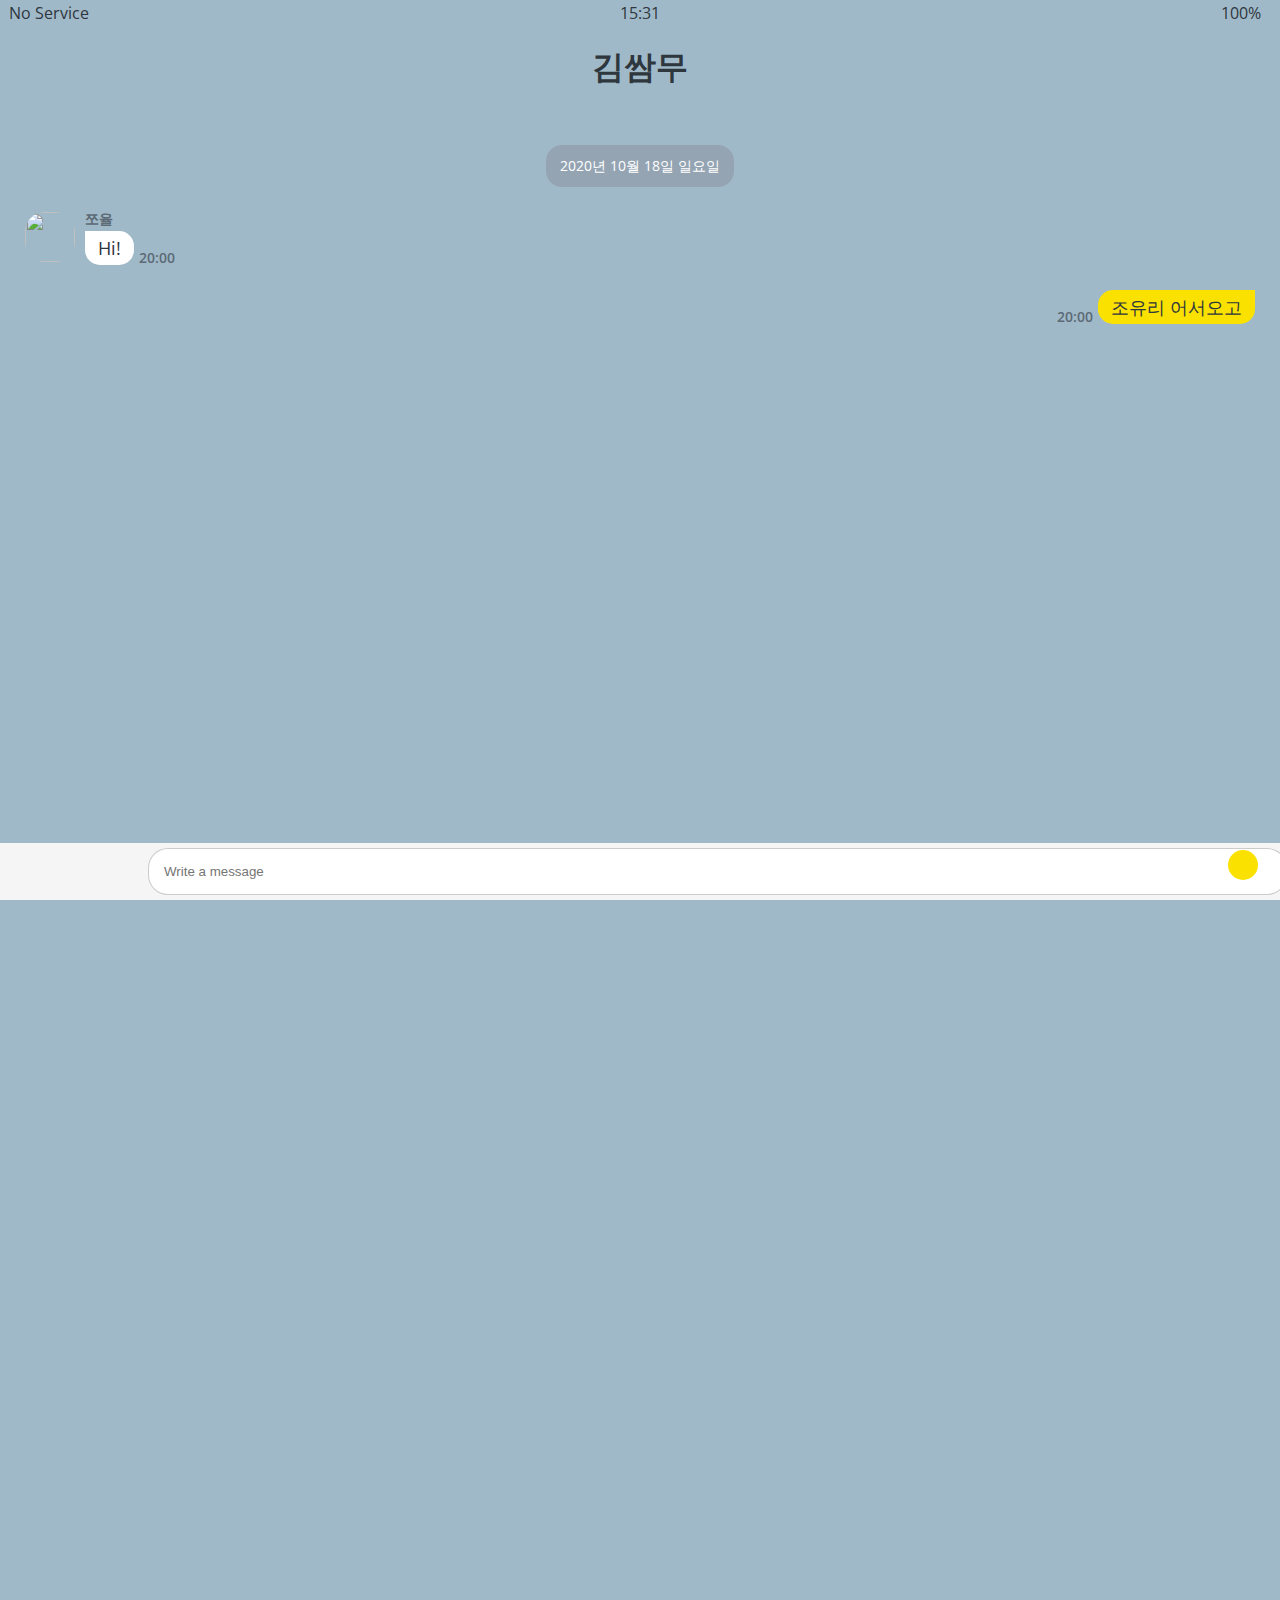
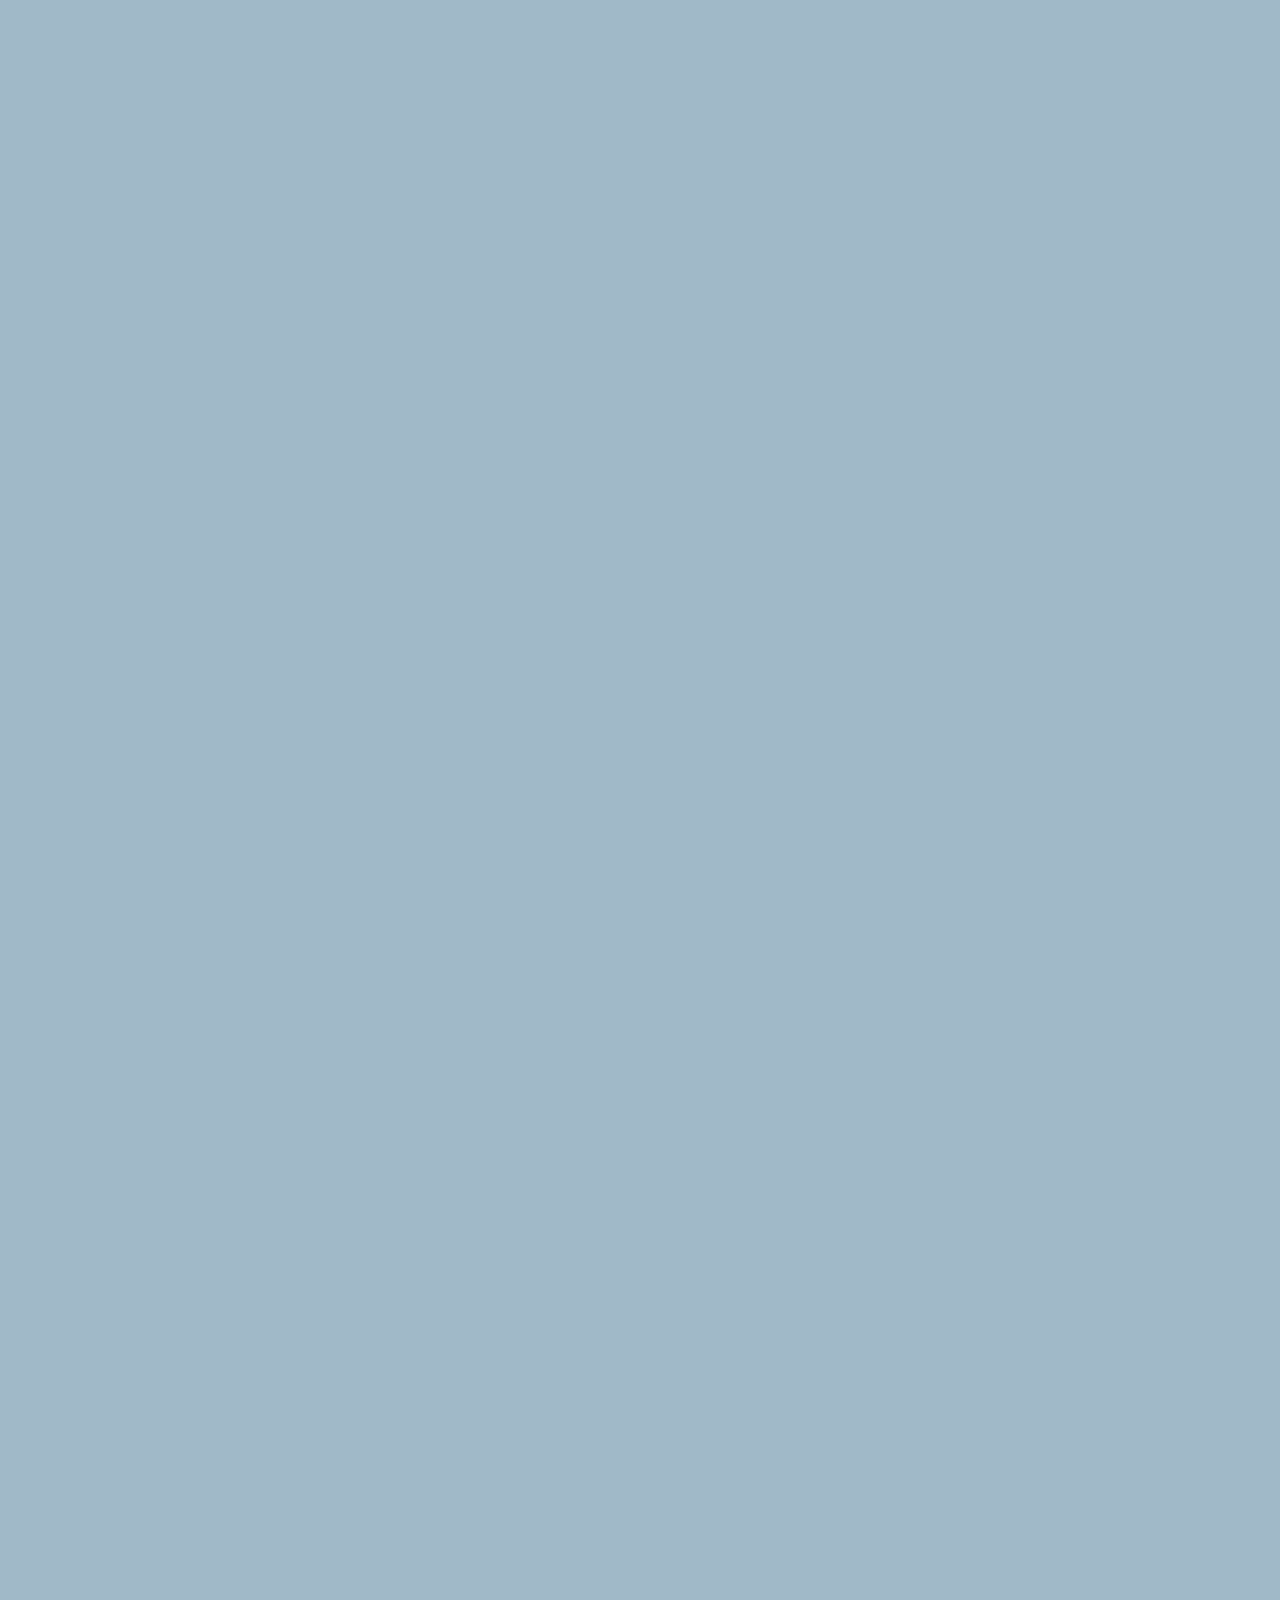
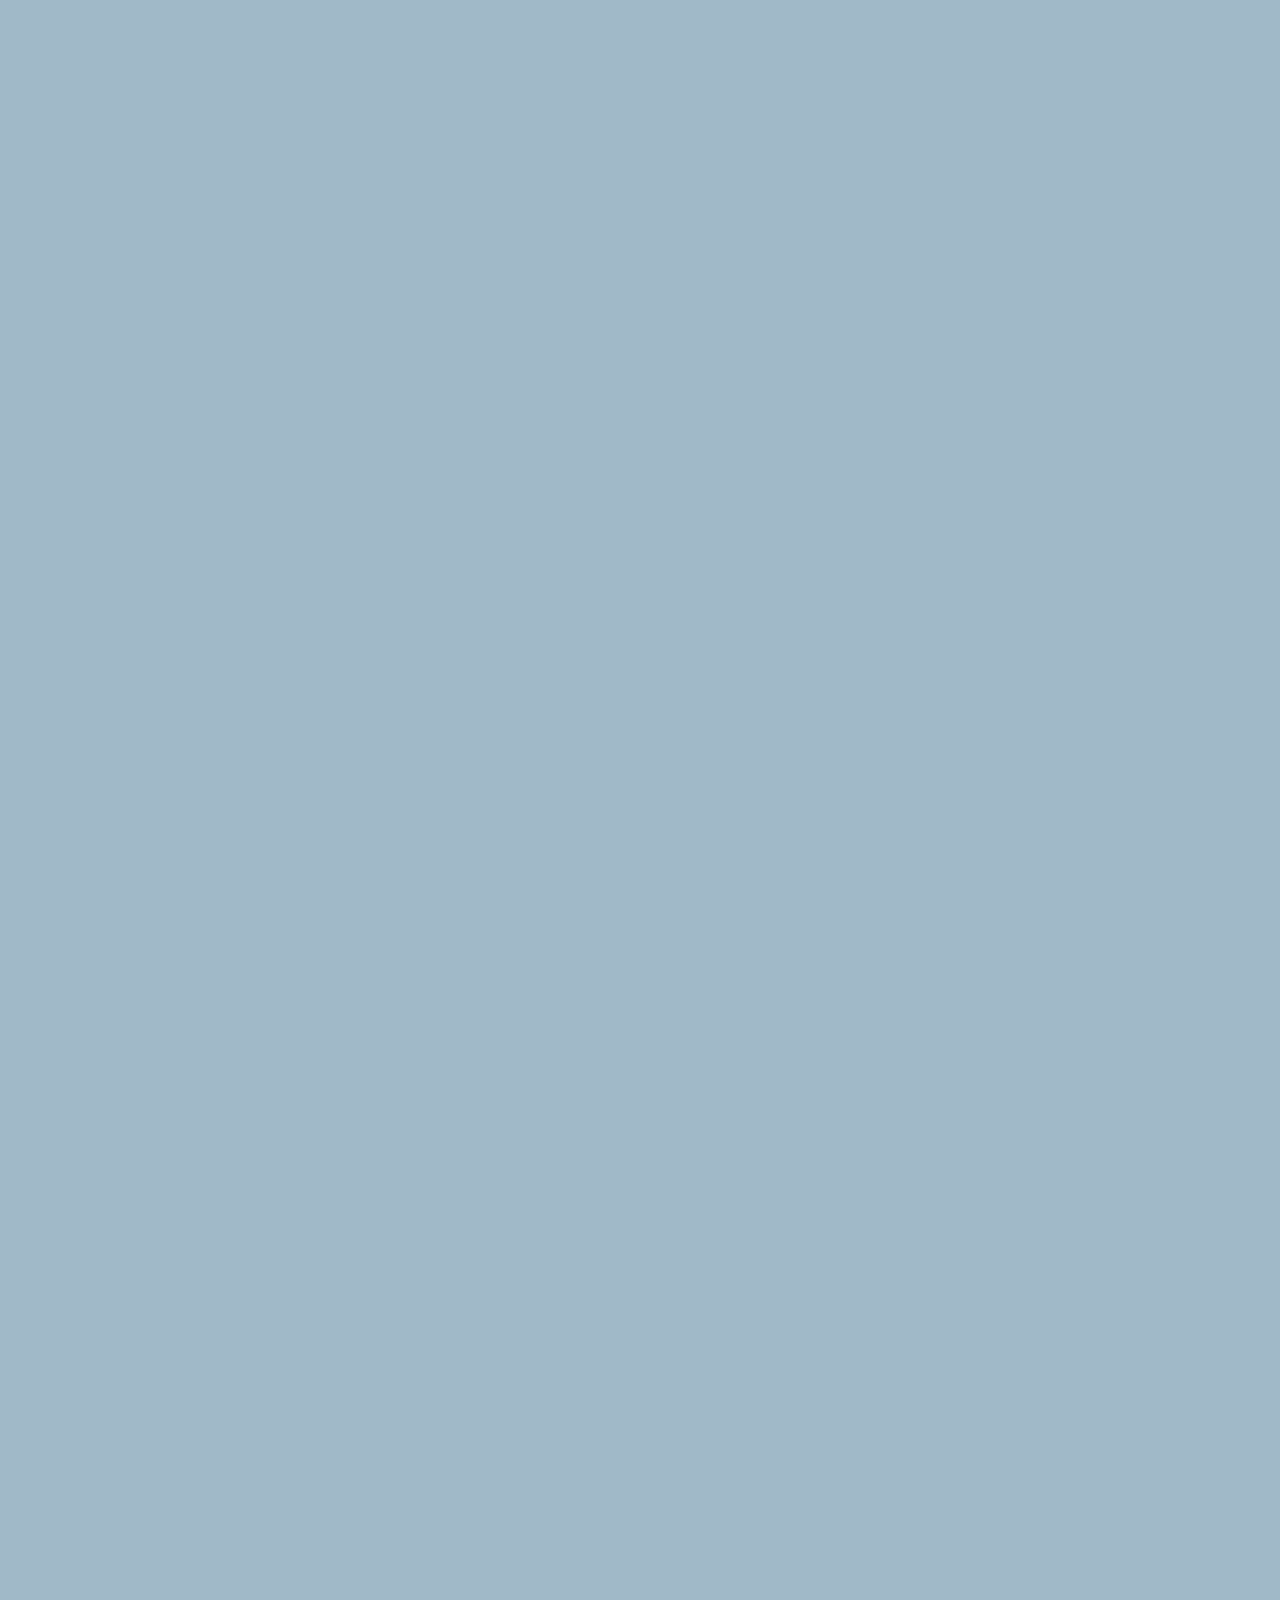
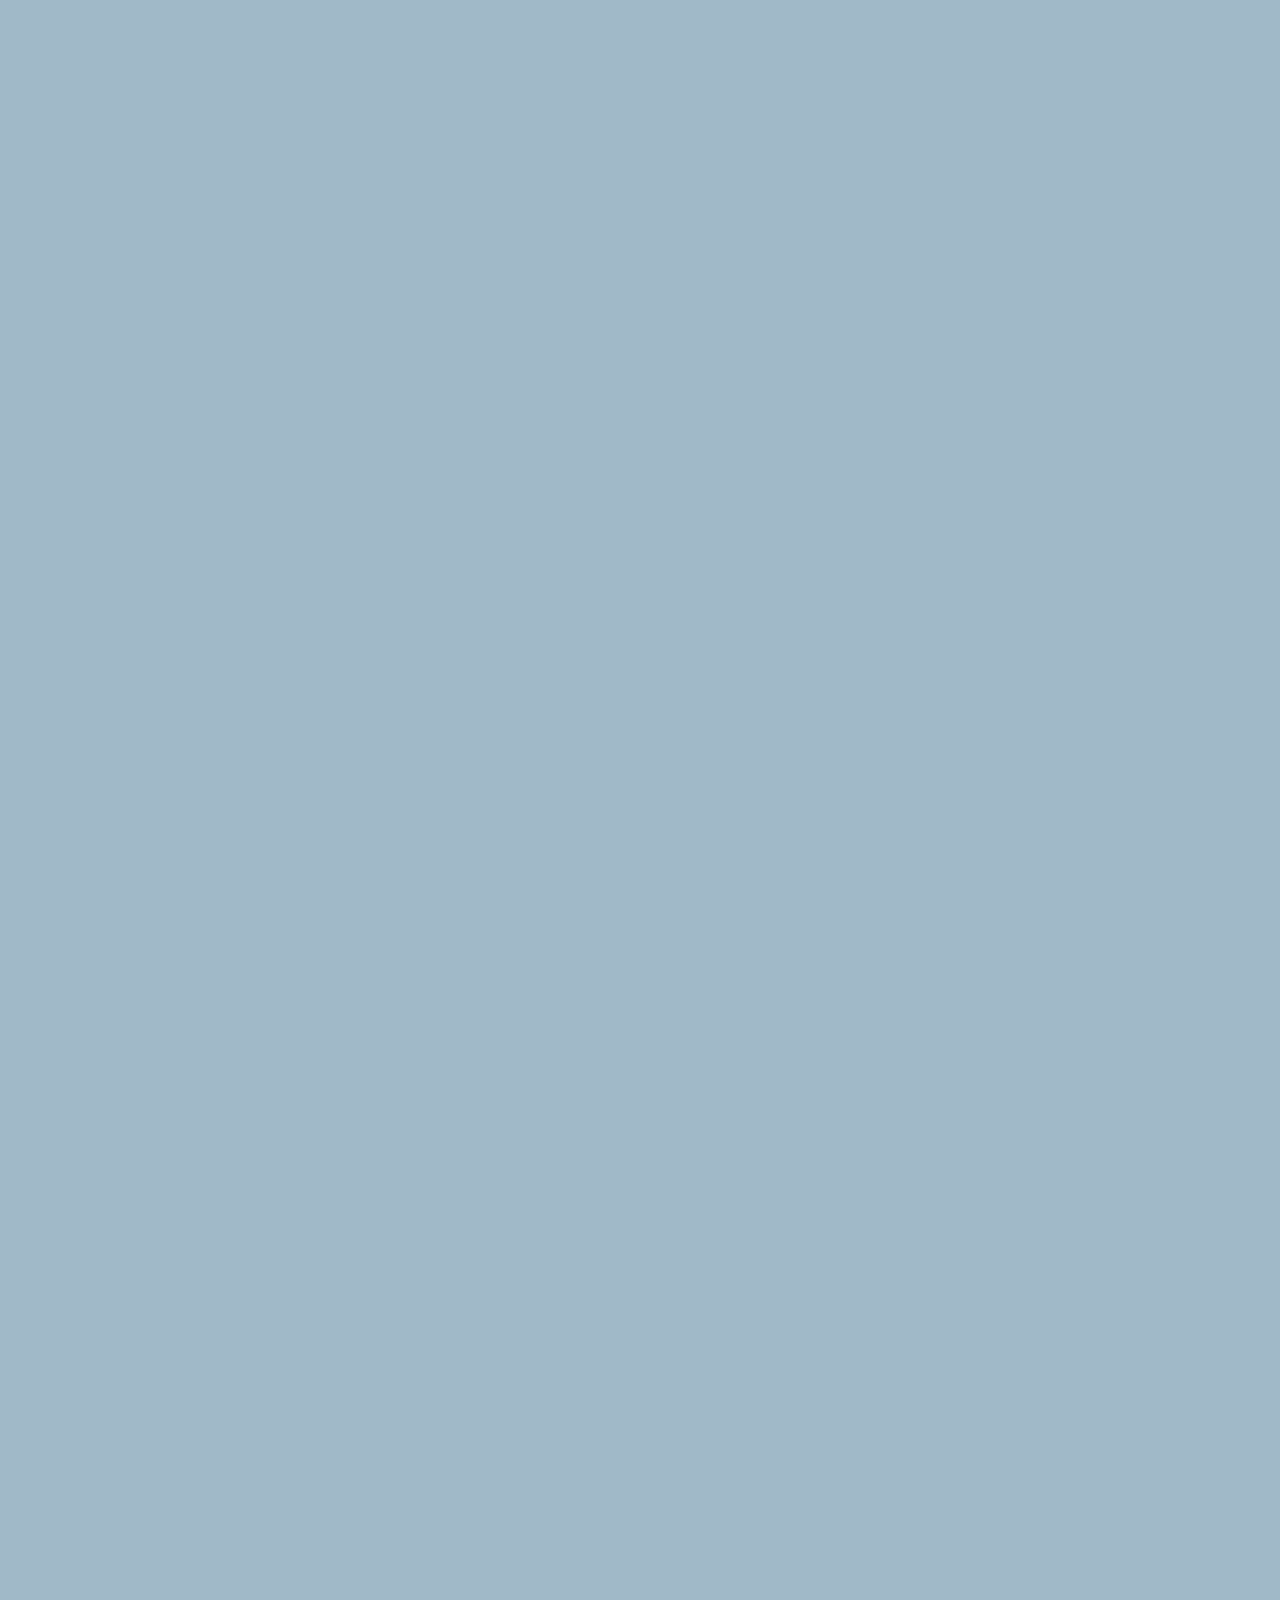
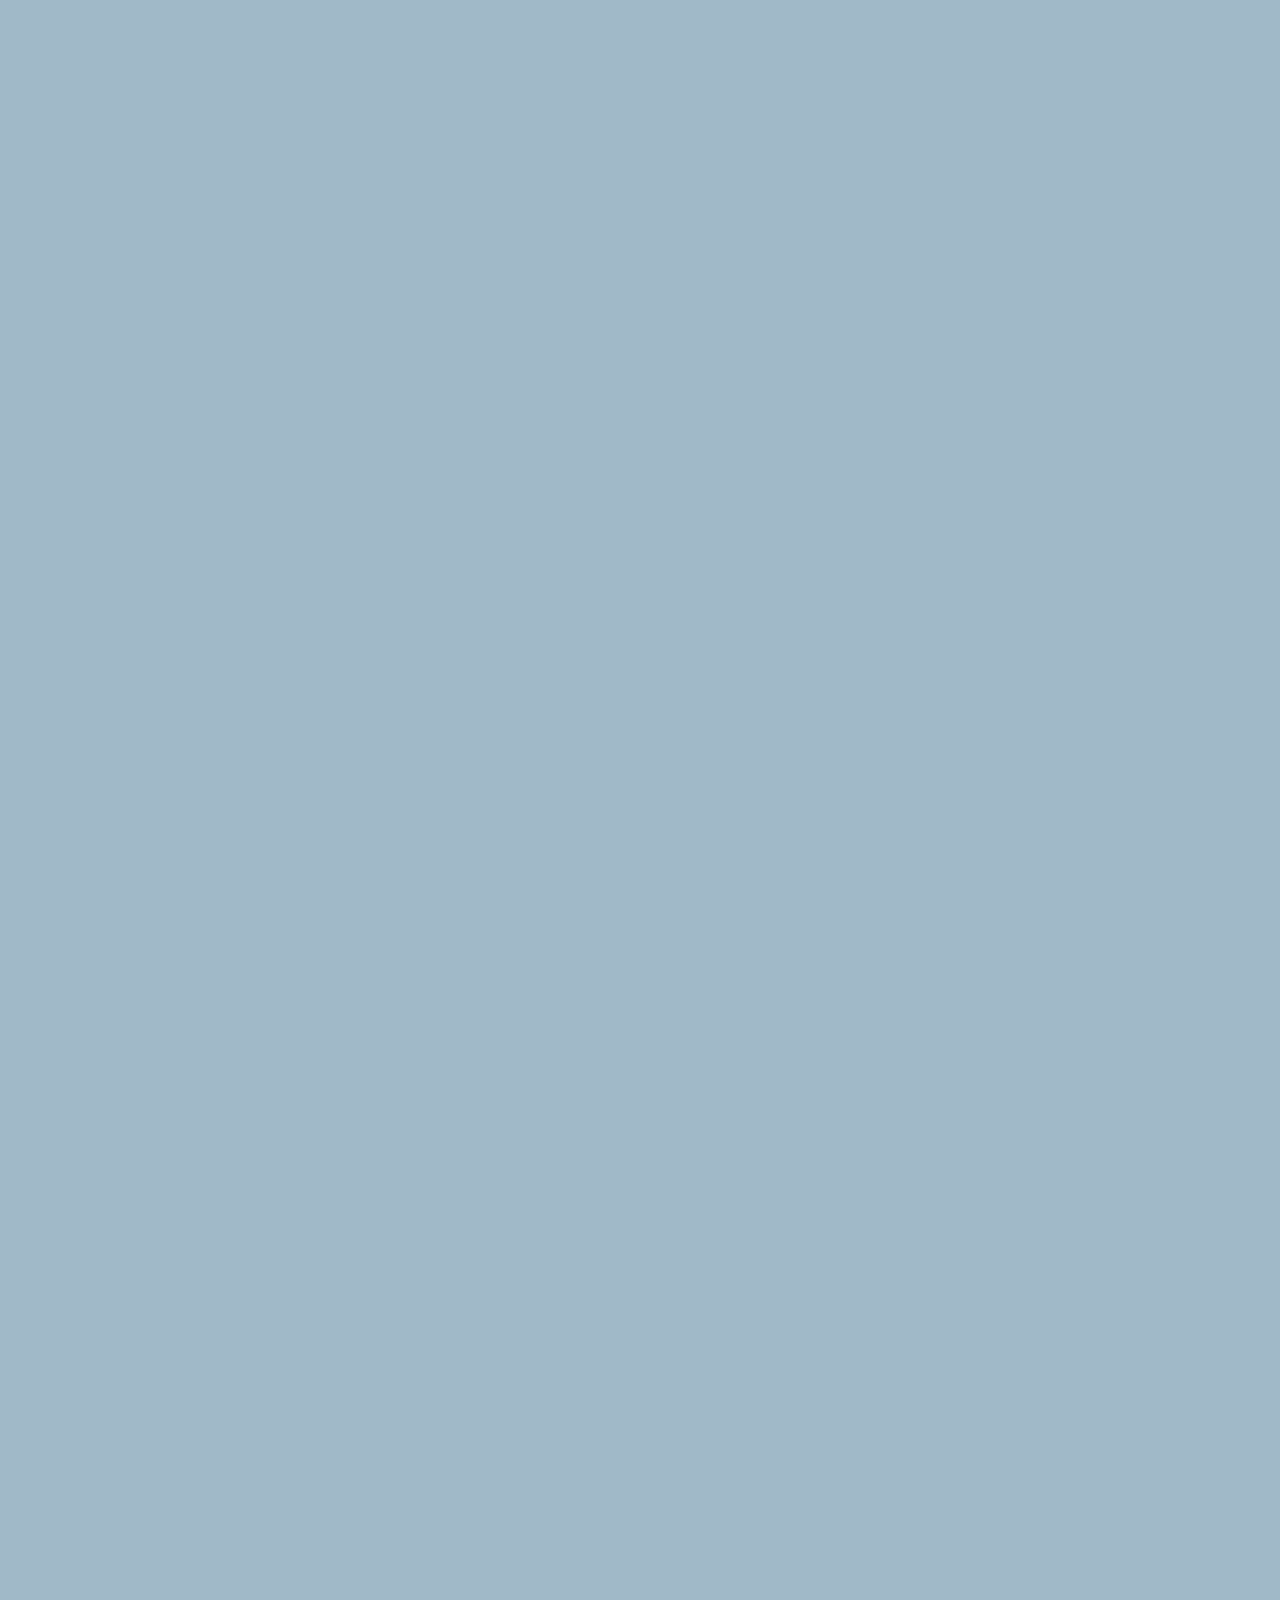
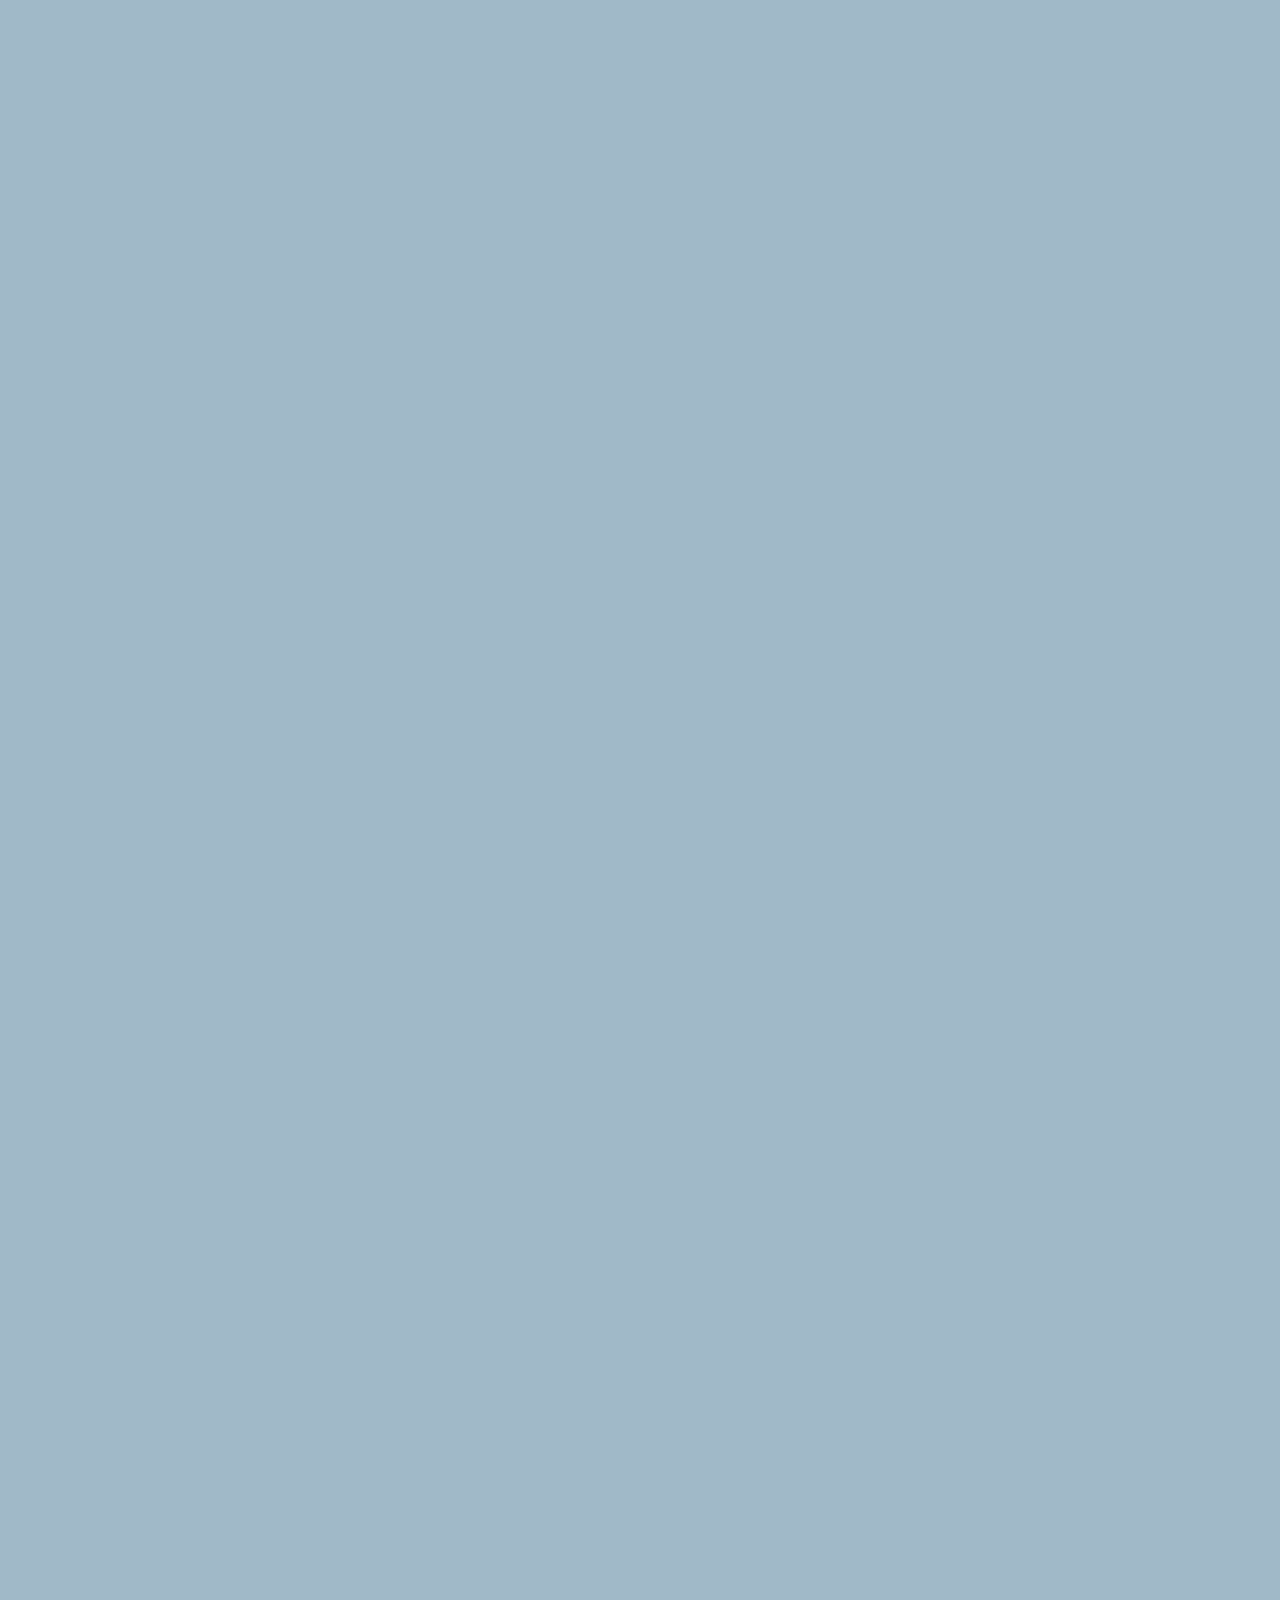
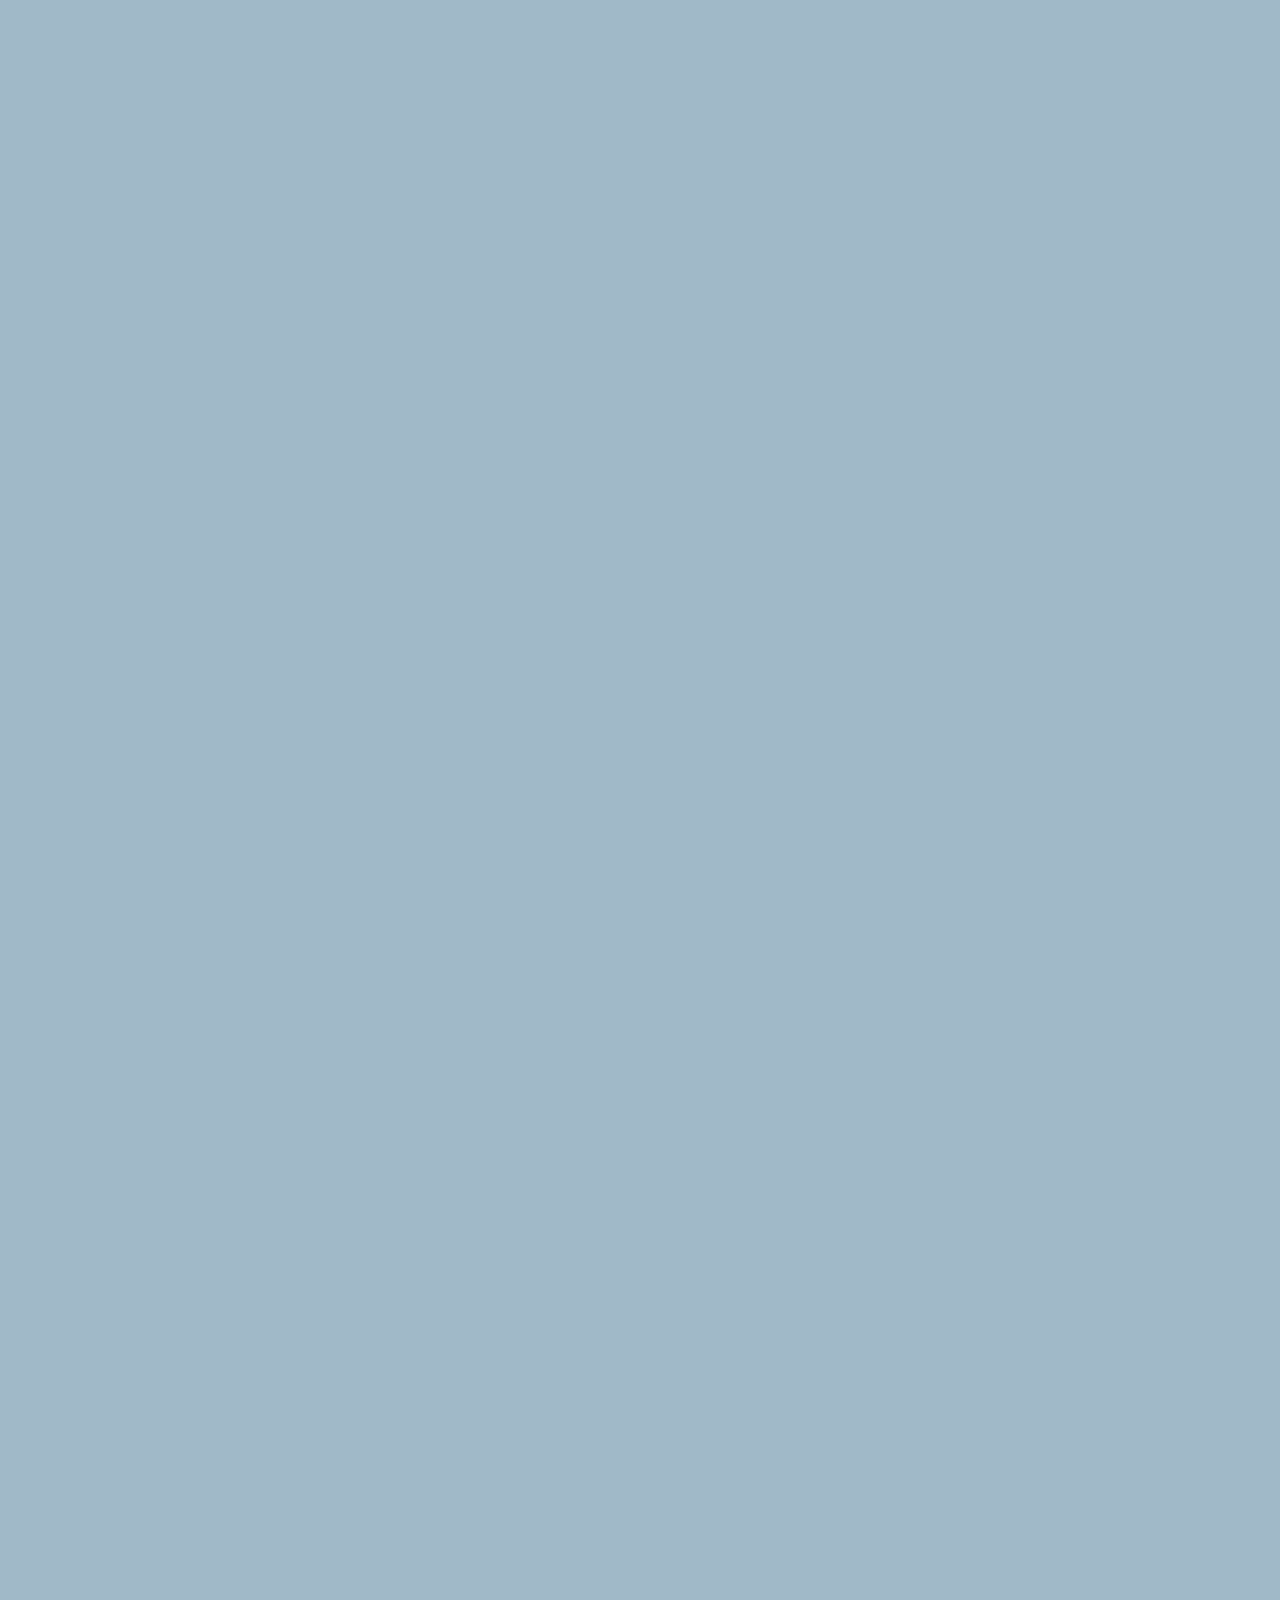
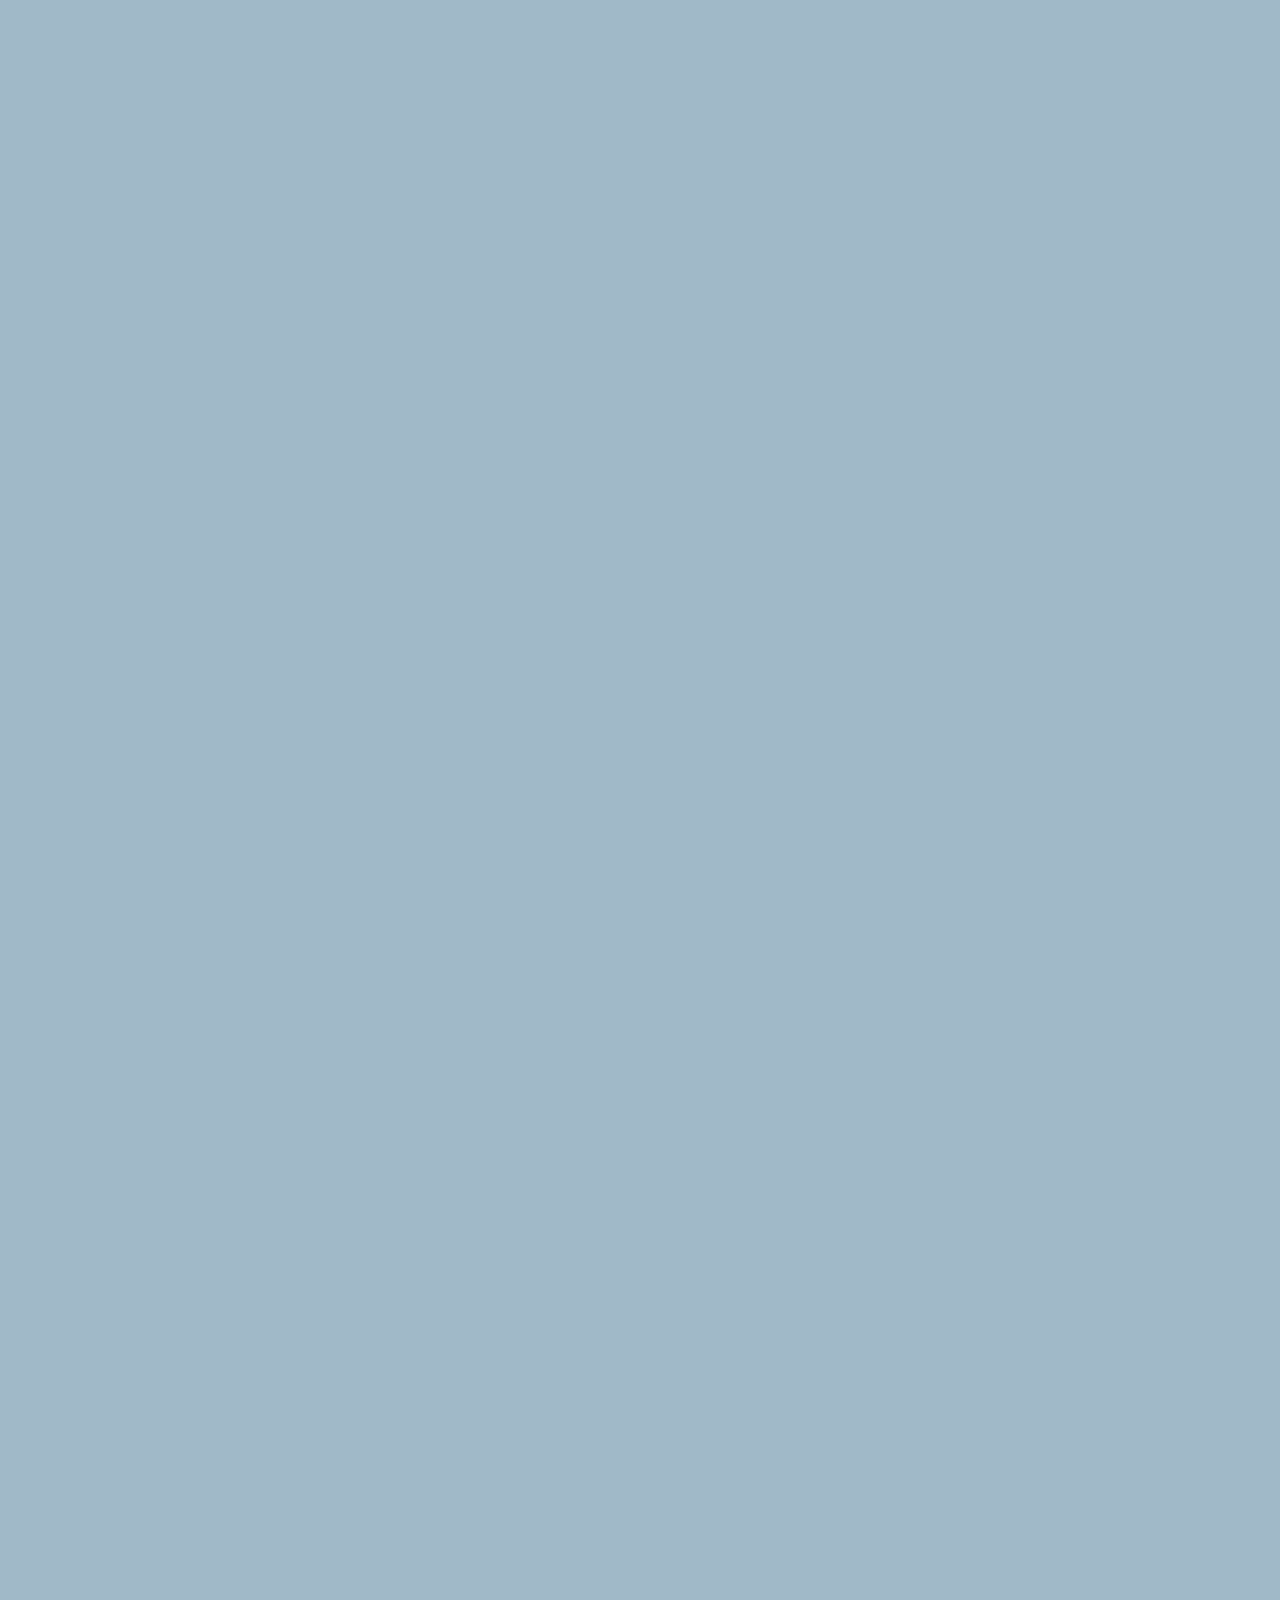
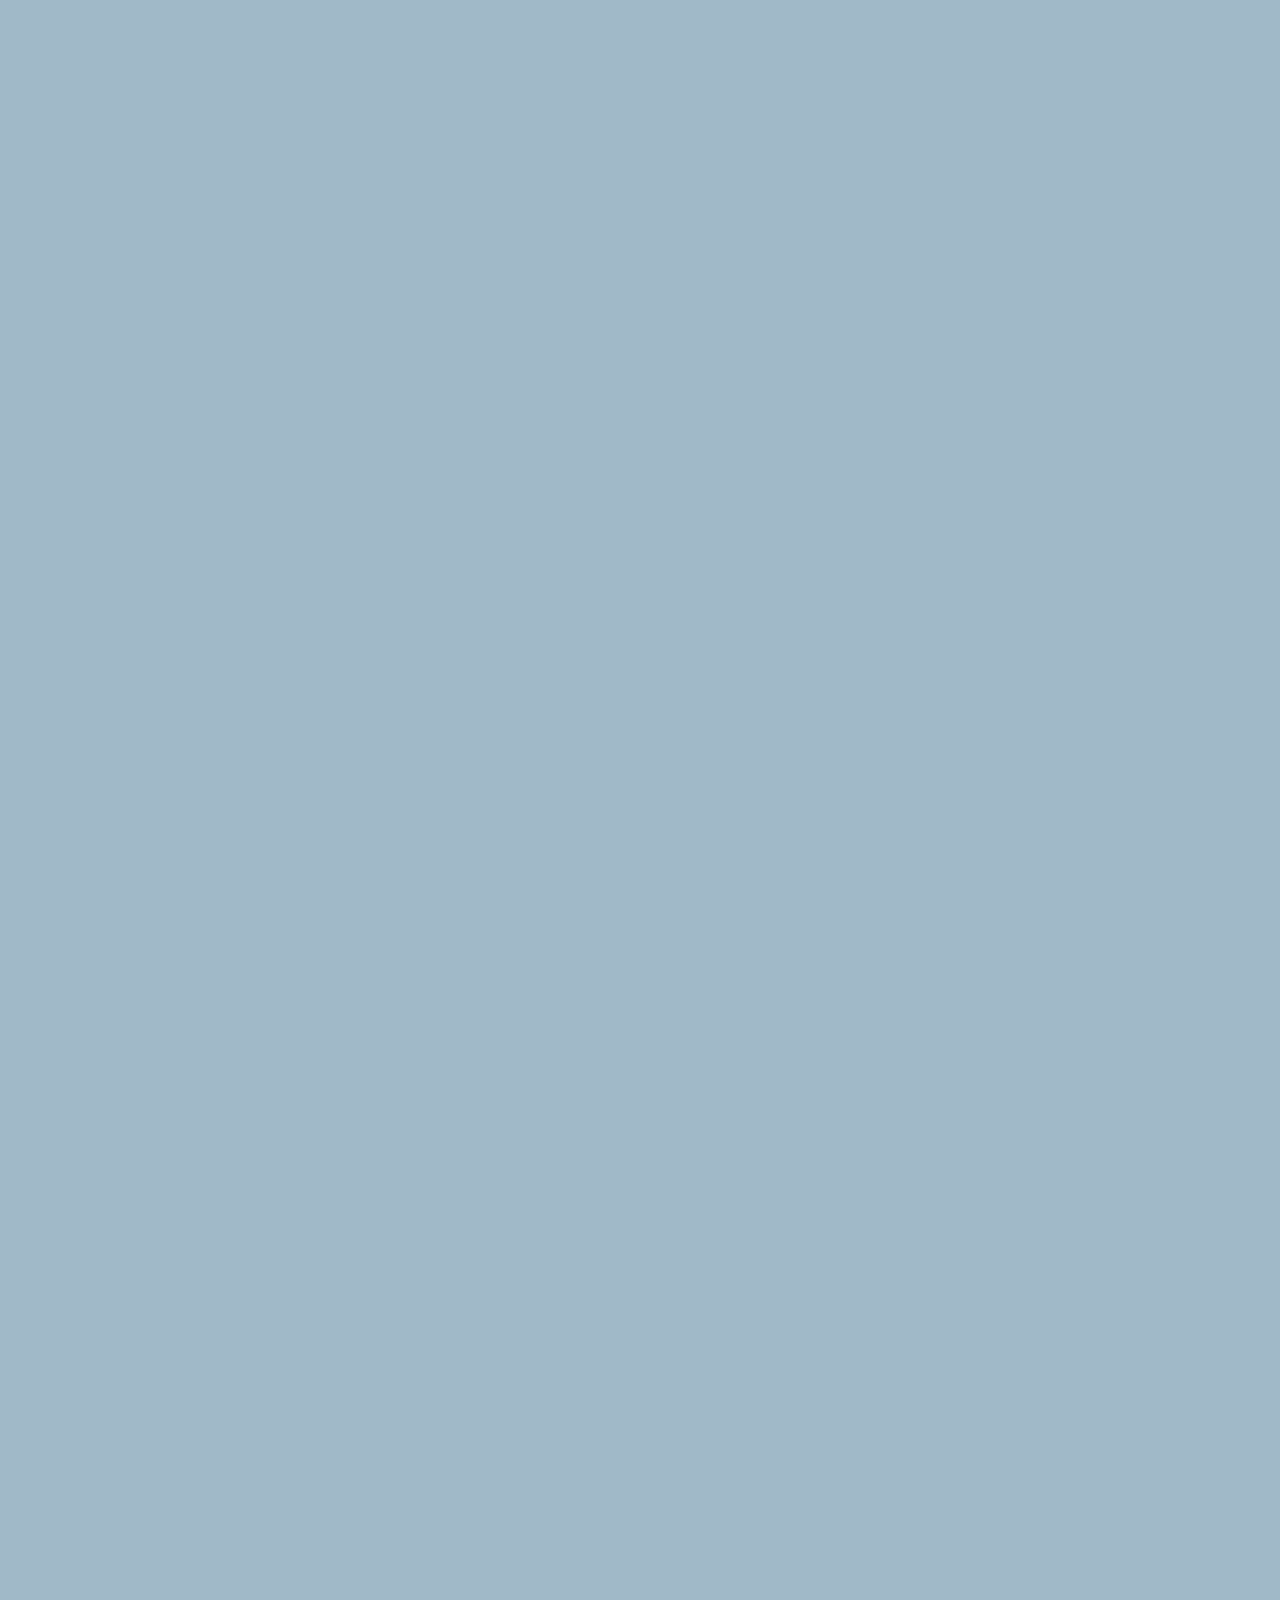
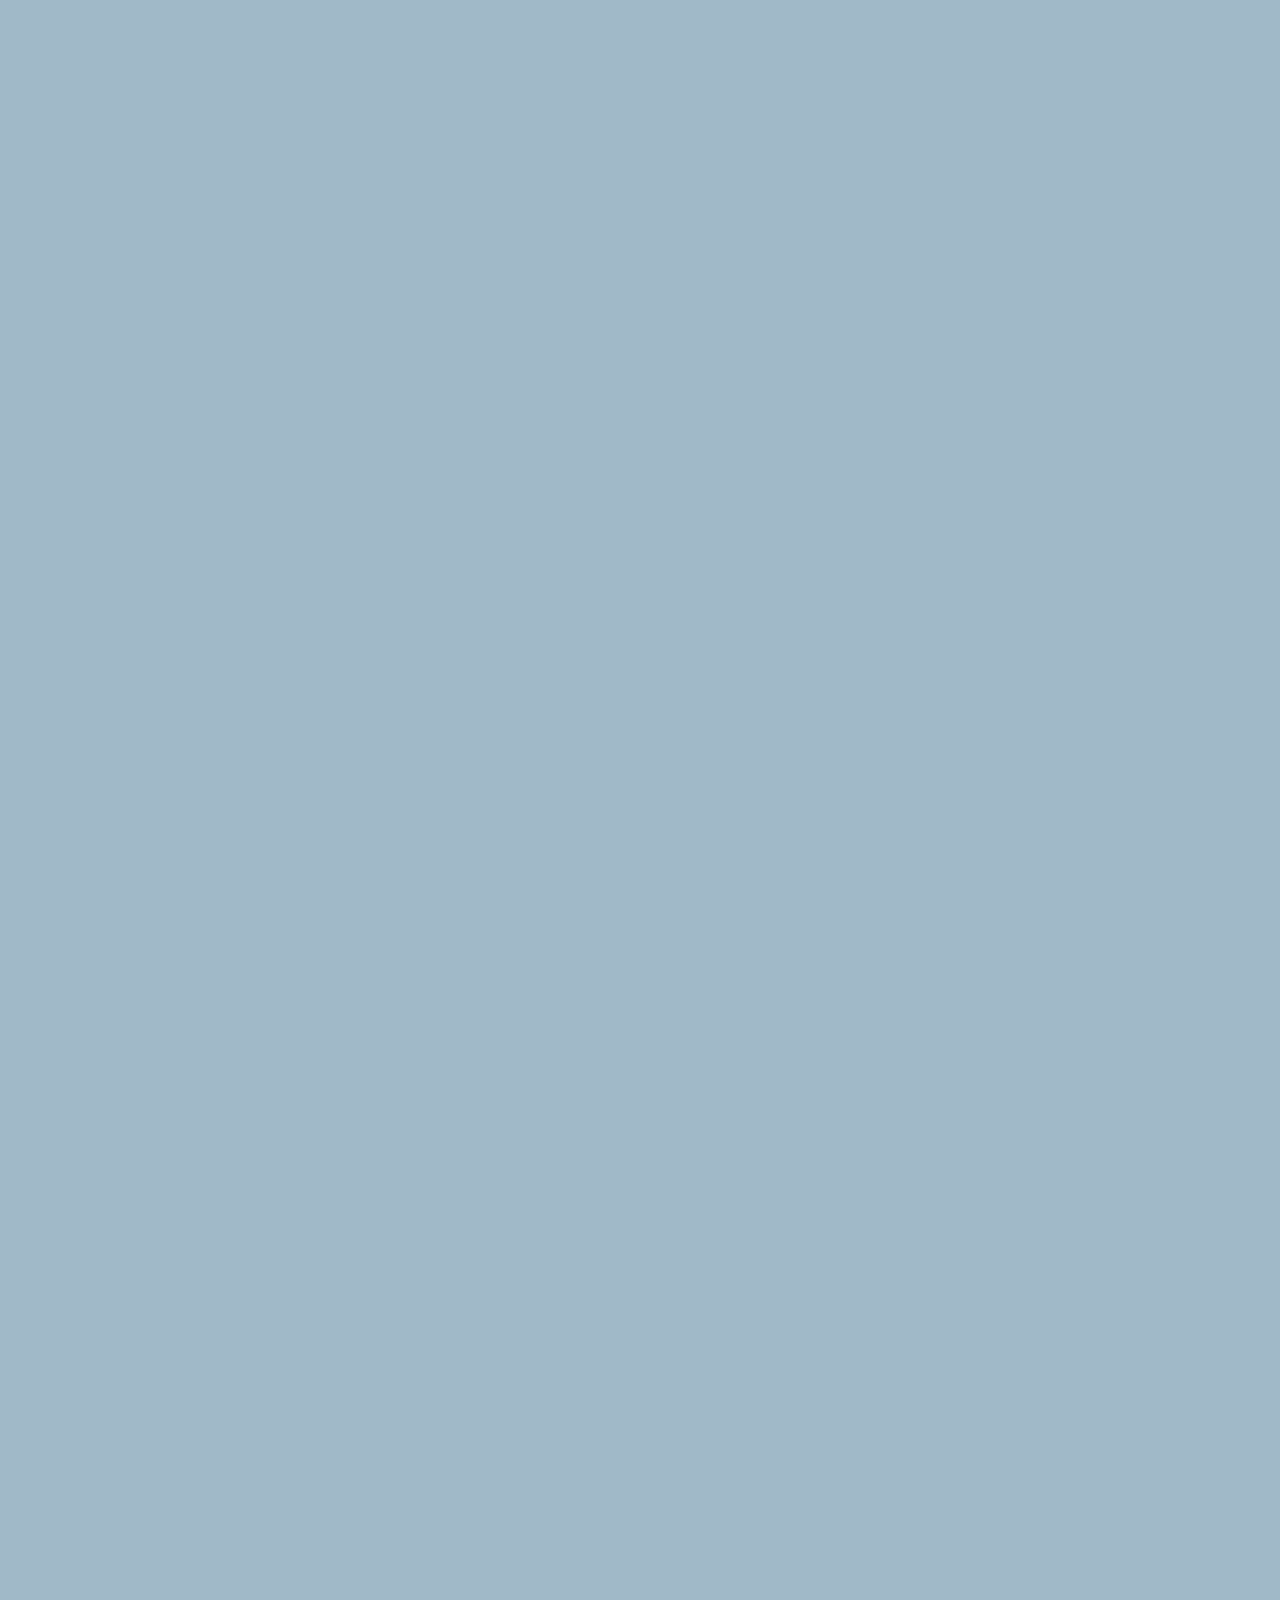
==== chat.html @ 73ccfa6e "Update chat page" ====
<!DOCTYPE html>
<html lang="kr">
  <head>
    <link rel="stylesheet" href="css/styles.css" />
    <meta charset="UTF-8" />
    <meta name="viewport" content="width=device-width, initial-scale=1.0" />
    <title>chat - Kokoa clone</title>
  </head>
  <body id="chat-screen">
    <div class="status-bar">
      <div class="status-bar__column">
        <span>No Service</span>
        <i class="fas fa-wifi"></i>
      </div>
      <div class="status-bar__column">
        <span>15:31</span>
      </div>
      <div class="status-bar__column">
        <span>100%</span>
        <i class="fas fa-battery-full fa-lg"></i>
        <i class="fas fa-bolt"></i>
      </div>
    </div>

    <header class="alt-header">
      <div class="alt-header__column">
        <a href="chats.html">
        <i class="fas fa-angle-left fa-3x"></i></a>
      </div>
      <div class="alt-header__column">
        <h1 class="alt-header__tittle">김쌈무</h1>
      </div>
      <div class="alt-header__column">
        <span>
          <i class="fas fa-search fa-lg"></i>
        </span>
        <span>
            <i class="fas fa-bars fa-lg"></i>
        </span>
      </div>
    </header>

    <main class="main-screen main-chat">
        <div class="chat__timestamp">
            2020년 10월 18일 일요일
        </div>
    
        <div class="message-row">
            <img src="https://www.yeongnam.com/mnt/file/201910/20191002.99001095825028301.jpg"/>
            <div class="message-row__content">
                <span class="message-row__author">쪼율</span>
                <div class="message-row__info">
                    <span class="message-row__bubble">Hi!</span>
                    <span class="message-row__time">20:00</span>
                </div>
            </div>

        </div>

        <div class="message-row message-row--own">
            <div class="message-row__content">
                <div class="message-row__info">
                    <span class="message-row__bubble">조유리 어서오고</span>
                    <span class="message-row__time">20:00</span>
                </div>
            </div>

        </div>


    </main>

    <form class="reply">
        <div class="reply__column">
            <i class="far fa-plus-square fa-lg"></i>
        </div>
        <div class="reply__column">
            <input type="text" placeholder="Write a message"/>
            <i class="far fa-smile-wink fa-lg"></i>
           <button>
            <i class="fas fa-arrow-up"></i>
           </button>
        </div>
    
       </form>
    

    <script
      src="https://kit.fontawesome.com/40a5f10095.js"
      crossorigin="anonymous"
    ></script>
  </body>
</html>
---- css/styles.css ----
@import url("https://fonts.googleapis.com/css2?family=Open+Sans:wght@400;600&display=swap");

@import "variables.css";
@import "reset.css";
/*Components*/
@import "components/status.css";
@import "components/nav-bar.css";
@import "components/screen-header.css";
@import "components/user-component.css";
@import "components/badge.css";
@import "components/icon-raw.css";
@import "components/alt-screen-header.css";

/*Screens*/
@import "screens/login.css";
@import "screens/friends.css";
@import "screens/find.css";
@import "screens/more.css";
@import "screens/settings.css";
@import "screens/chat.css";

body {
  font-family: "Sunflower", sans-serif;
  font-family: "Open Sans", sans-serif;
  padding-top: 25px;
  color: #2e363e;
}

.main-screen {
  padding: 0px var(--horizontal-space);
}
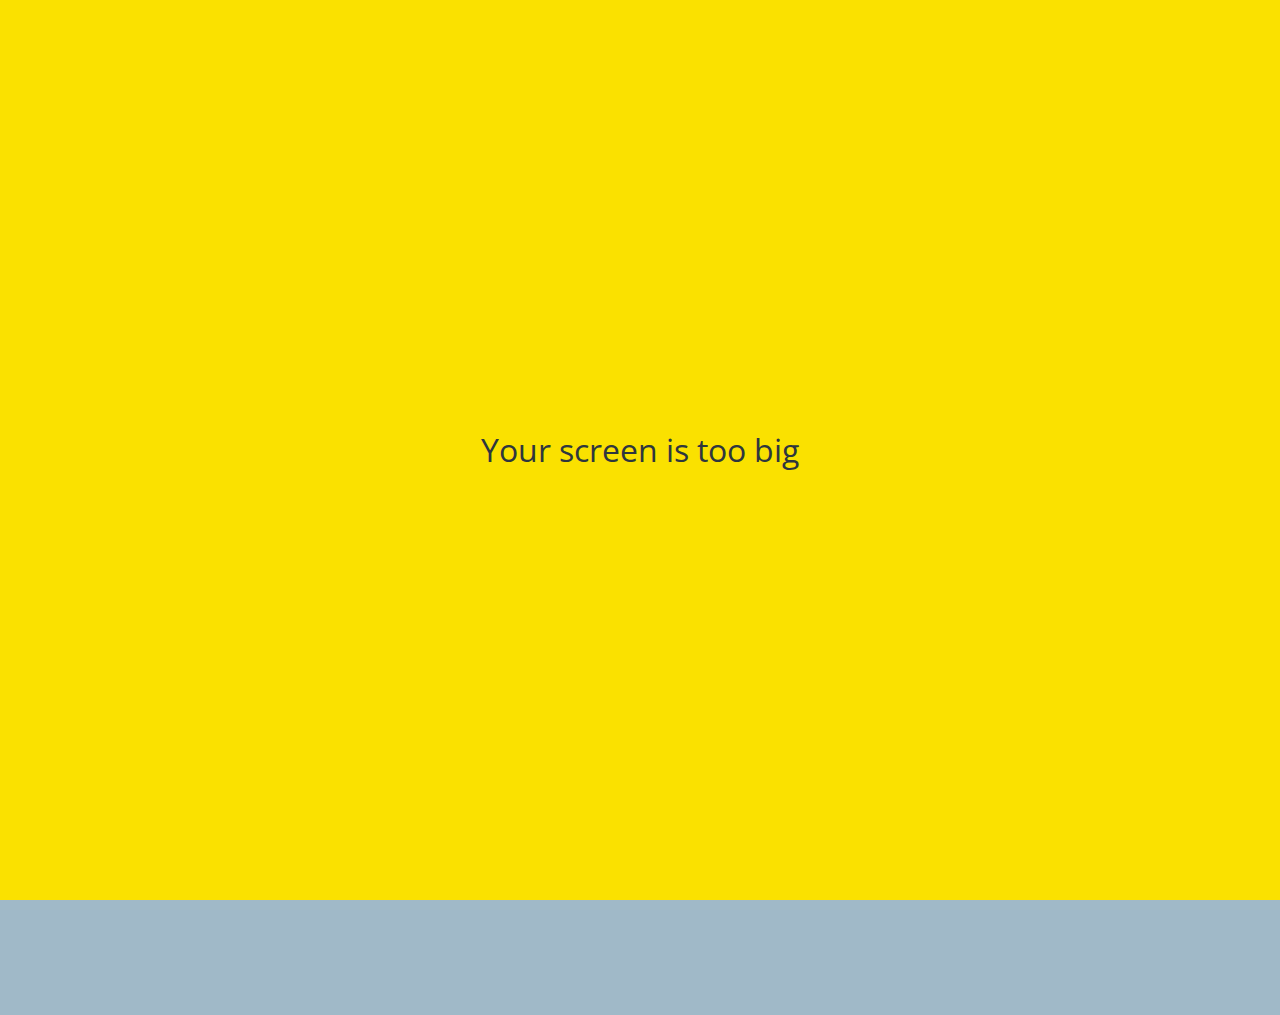
==== commit 7b1673d4: "Update media query" ====
--- a/chat.html
+++ b/chat.html
@@ -84,6 +84,9 @@
     
        </form>
     
+   <div id="no-mobile">
+    <span>Your screen is too big</span>
+</div>
 
     <script
       src="https://kit.fontawesome.com/40a5f10095.js"
--- a/css/styles.css
+++ b/css/styles.css
@@ -10,6 +10,7 @@
 @import "components/badge.css";
 @import "components/icon-raw.css";
 @import "components/alt-screen-header.css";
+@import "components/no-mobile.css";
 
 /*Screens*/
 @import "screens/login.css";
